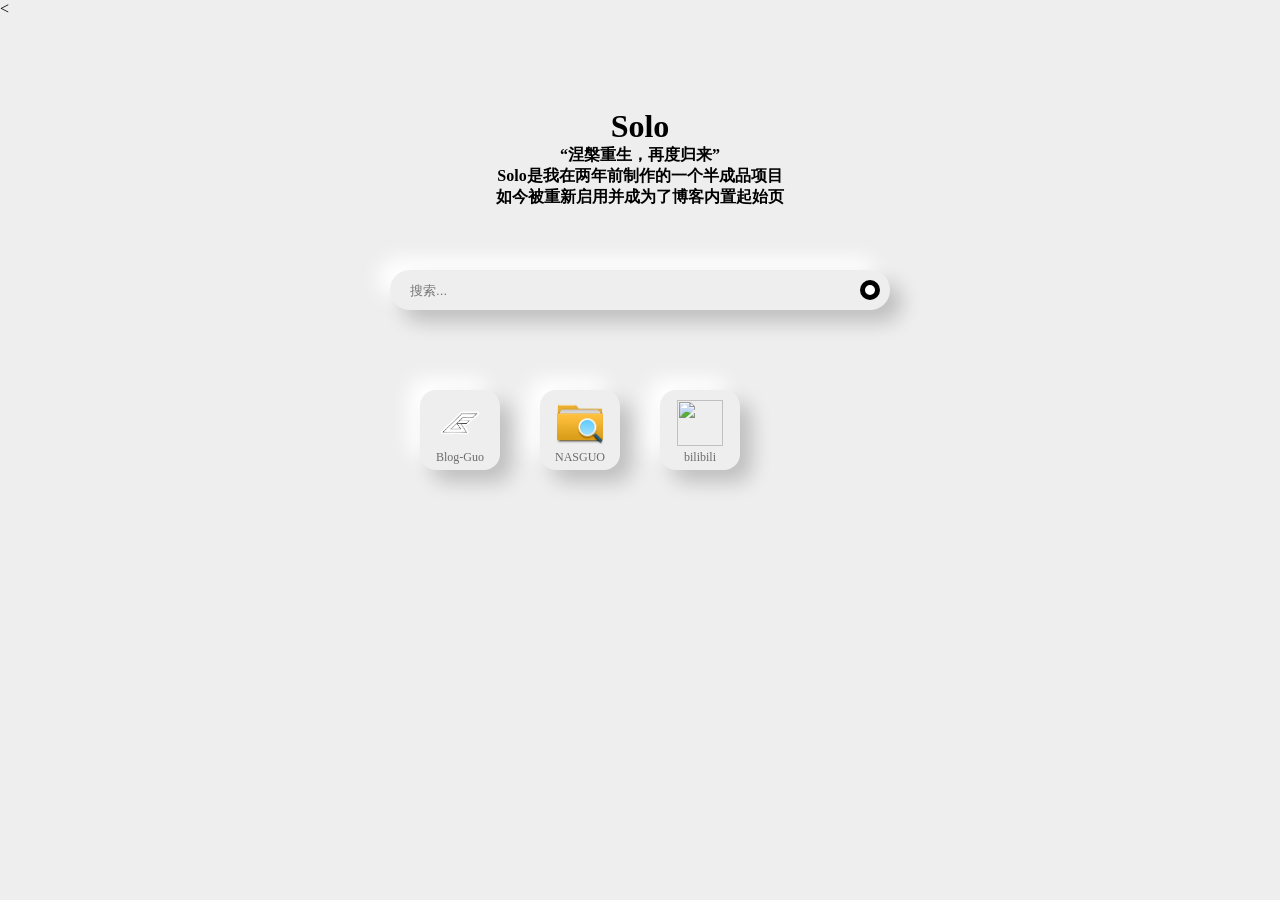
==== index.html @ 63107f01 "Update index.html" ====
<html lang="zh-CN" dir="ltr"><head><meta http-equiv="Content-Type" content="text/html; charset=UTF-8">
    
    <title>Solo丨独奏起始页丨涅槃重生，再度归来</title>
    <<link defer="" href="blog3.png" rel="shortcut icon" type="image/x-icon">
    <link rel="stylesheet" href="beginPageCss1.css" type="text/css">
  </head>
  <body>
	  <br><br><br><br><br><br>
	  <h1 style='text-align:center;'>Solo</h1>
    <div class="backgroundBox1">
      <div class="backgroundBox2">
        <div id="backgroundFormStyle">
          <form action="https://www.bing.com/" method="get" target="_parent" id="searchForm">
            <input type="hidden" name="search" value="？">
            <input type="text" name="q" placeholder="搜索..." id="searchInput" autocomplete="off">
            <input type="submit" value="" id="confirmInput">
          </form>
        </div>
        <div class="iconBackBoxAll">
         
          <a class="iconBackBox" href="http://blogguo.top">
            <img src="blog3.png" alt="" data:image="">
            <div>
              <p>Blog-Guo</p>
            </div>
          </a>
          
          <a class="iconBackBox" href="http://875n8f1350.vicp.fun:43480">
            <img src="nas.png" alt="">
            <div>
              <p>NASGUO</p>
            </div>
          </a>
			   <a class="iconBackBox" href="https://www.bilibili.com/">
            <img src="https://zgmz.github.io/bilibili.png" alt="">
            <div>
              <p>bilibili</p>
            </div>
          </a>
        
        </div>
      </div>
    </div>
<h4 style='text-align:center;'>“涅槃重生，再度归来”<br>Solo是我在两年前制作的一个半成品项目<br>如今被重新启用并成为了博客内置起始页</h4>
</body></html>
---- beginPageCss1.css ----
*{
  /* 清除所有的padding、margin和border */
  margin: 0;
  padding: 0;
  border: 0;
}
body {
  background-color: #EFEEEE;
  /* 长按鼠标并滑动的时候回选中框内的内容，这里禁止选中所有文本。 */
  -moz-user-select:none;/*火狐*/
  -webkit-user-select:none;/*webkit浏览器*/
  -ms-user-select:none;/*IE10*/
  -khtml-user-select:none;/*早期浏览器*/
  user-select:none;
}

/*
 * 以下是背景盒子的属性设置
 */

/* 两个盒子的属性主要是为了进行定位 */
.backgroundBox1 {
  background-color: inherit;
  width: 600px;
  height: 400px;
  position: absolute;
  left: 50%;
  margin-left: -300px;
  top: 50%;
  margin-top: -200px;
}
.backgroundBox2 {
  background-color: inherit;
  width: inherit;
  height: inherit;
  position: relative;
}

/*
 * 以下是有关的搜索框的布局
 */

#backgroundFormStyle {
  position: relative;
  height: 20%;
  width: inherit;
}
#searchForm {
  /* 搜索框的属性设置 */
  position: absolute;
  width: 500px;
  height: 40px;
  /* 盒子居中 */
  top: 50%;
  margin-top: -20px;
  left: 50%;
  margin-left: -250px;
  /* 圆角属性，可以根据自己的喜好调节，50%盒子就是个圆形 */
  border-radius: 20px;
  /* 两个阴影属性，做出凸起的效果。 */
  /* 第一个阴影为白色，向左和上移动。 */
  /* 第二个阴影为黑色，向右和下移动。 */
  /* 参数分别为：x方向偏移 y方向偏移 阴影模糊半径 颜色 */
  box-shadow: 12px 12px 20px rgba(0, 0, 0, 0.2),
   -12px -12px 20px rgba(255, 255, 255, 1);
}
/* 注意：这里是搜索框的样式，和网站入口按钮不同，没有鼠标悬停点击等状态效果。 */
#searchInput {
  width: 90%;
  height: inherit;
  margin-left: 20px;
  background-color: inherit;
  /* outline用来清除点击搜索框的时候出现一个黑色小边框 */
  outline: none;
}
#confirmInput {
  /* 把确认按钮变成黑色边框小圆圈 */
  width: 5%;
  height: 20px;
  width: 20px;
  background-color: white;
  position: absolute;
  right: 10;
  top: 50%;
  margin-top: -10px;
  border-radius: 50%;
  border-color: black;
  border-width: thick;
  border-style: solid;
  outline: none;
}
#confirmInput:hover {
  /* 鼠标悬停到确认按钮上变成小手手 */
  cursor: pointer;
}

/*
 * 下面是关于网站入口的按钮布局
 */

.iconBackBoxAll {
  position: absolute;
  /* 横向居中 */
  left: 50%;
  margin-left: -240px;
  bottom: 0;
  width: 480px;
  height: 70%;
}
.iconBackBoxAll>a {
  background-color: inherit;
  position: relative;
  /* 使用左浮动来布局，如果您的网站入口不是8个，建议另外进行布局 */
  float: left;
  width: 80px;
  height: 80px;
  margin: 20px;
  border-radius: 20%;
  box-shadow: 12px 12px 20px rgba(0, 0, 0, 0.2),
   -12px -12px 20px rgba(255, 255, 255, 1);
  /* 小手手 */
  cursor: pointer;
  /* 动画，阴影过度，做出一个纸面下凹的效果。 */
  /* 参数：需要改变的样式（all是所有）  改变的时间  速度函数 */
  /* 注意注意注意！！！！
   * 这里必须填写速度函数，即便默认曲线就是ease，我也没搞清楚为啥。
   * 后面需要从外阴影过渡到内阴影。在测试的时候，如果不写速度函数曲线没有效果。
   * 其他样式，比如改变盒子宽高颜色没啥问题。希望有大佬帮忙解答一下原因。
   */
  transition: all .2s ease;
}
.iconBackBoxAll>a img {
  /* 图片定位 */
  position: absolute;
  width: 46px;
  height: 46px;
  top: 50%;
  margin-top: -30px;
  left: 50%;
  margin-left: -23px;
}
.iconBackBox>div {
  /* 文本定位 */
  position: absolute;
  width: 60px;
  bottom: 5px;
  left: 50%;
  margin-left: -30px;
  text-align: center;
}
.iconBackBox>div p {
  /* 文本样式 */
  color: #6B6B6B;
  font-size: 12px;
}

/*
 * 下面是关于网站入口的伪类选择器
 */

.iconBackBoxAll>a:hover {
  /* 这里改变盒子阴影 */
  /*
   * 四个参数：
   * 前两个是黑白阴影从外阴影过渡到没有阴影
   * 后连个是黑白阴影从没有阴影过渡到内阴影
   */
  box-shadow: 0px 0px 0px rgba(0, 0, 0, 0.2),
   0px 0px 0px rgba(255, 255, 255, 1),
  12px 12px 20px rgba(0, 0, 0, 0.2) inset,
   -12px -12px 20px rgba(255, 255, 255, 1) inset;
}
.iconBackBoxAll>a:active {
  /* 点击时改变样式，加深效果 */
   box-shadow: 10px 10px 30px rgba(0, 0, 0, 0.2) inset,
    -10px -10px 30px rgba(255, 255, 255, 1) inset;
}


/*
 * 下面是对于增加和删除按钮的属性设置
 */

 /* 这里两个按钮没有功能，在删除html文件中的两个按钮的同时，可以选择删除这里的样式 */
 /* 具体的思路和网站入口一样 */
.setButtonBox {
  /* background-color: red; */
  position: fixed;
  right: 100px; bottom: 50px;
}
.setButtonBox button{
  width: 40px;
  height: 40px;
  margin: 15px;
  border-radius: 50%;
  box-shadow: 12px 12px 20px rgba(0, 0, 0, 0.2),
   -12px -12px 20px rgba(255, 255, 255, 1);
  cursor: pointer;
  outline: none;
  transition: all .2s ease;
}
#addBut {
  background-image: url(icon/addButton.png);
  background-position: center;
  background-repeat: no-repeat;
  background-size: contain;
}
.setButtonBox button:hover{
  box-shadow: 0px 0px 0px rgba(0, 0, 0, 0.2),
   0px 0px 0px rgba(255, 255, 255, 1),
  12px 12px 20px rgba(0, 0, 0, 0.2) inset,
   -12px -12px 20px rgba(255, 255, 255, 1) inset;
}
#deleteBut {
  background-image: url(icon/delete.png);
  background-position: center;
  background-repeat: no-repeat;
  background-size: contain;
}
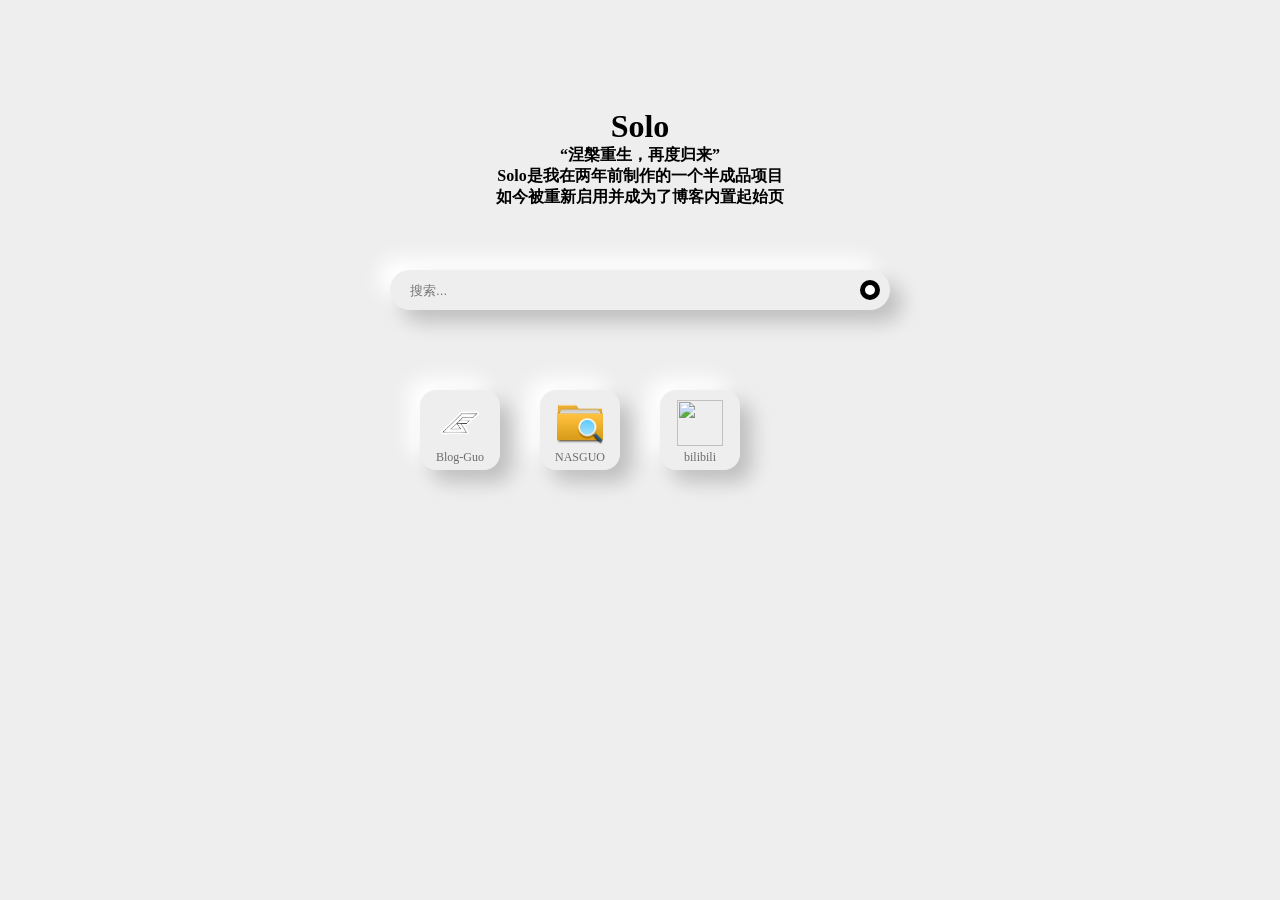
==== commit 70c181ad: "Update index.html" ====
--- a/index.html
+++ b/index.html
@@ -4,7 +4,7 @@
 <html lang="zh-CN" dir="ltr"><head><meta http-equiv="Content-Type" content="text/html; charset=UTF-8">
     
     <title>Solo丨独奏起始页丨涅槃重生，再度归来</title>
-    <<link defer="" href="blog3.png" rel="shortcut icon" type="image/x-icon">
+    <link defer="" href="blog3.png" rel="shortcut icon" type="image/x-icon">
     <link rel="stylesheet" href="beginPageCss1.css" type="text/css">
   </head>
   <body>
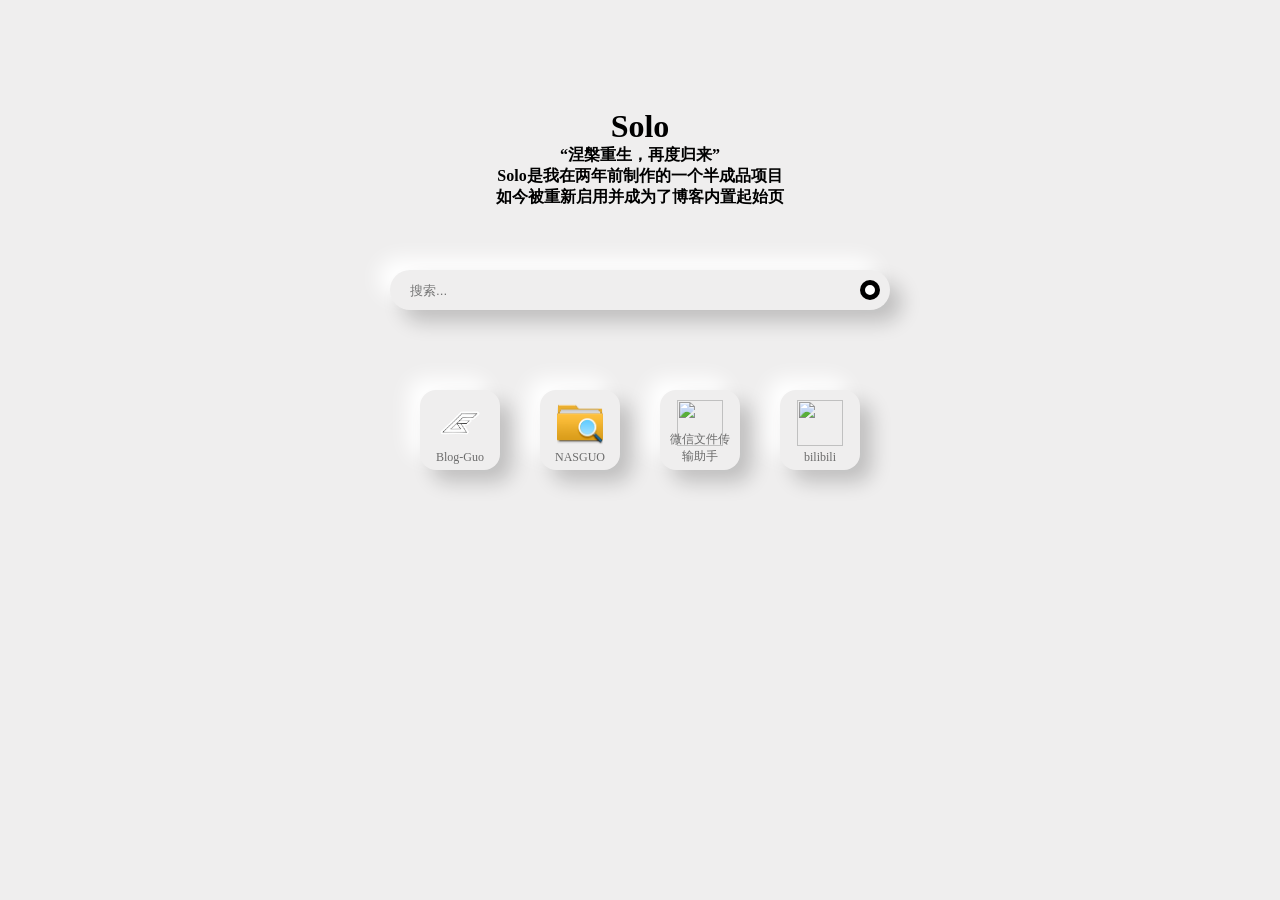
==== commit 1b9c5c46: "Update index.html" ====
--- a/index.html
+++ b/index.html
@@ -34,6 +34,12 @@
               <p>NASGUO</p>
             </div>
           </a>
+		<a class="iconBackBox" href="http://875n8f1350.vicp.fun:43480">
+            <img src="wx.png" alt="">
+            <div>
+              <p>微信文件传输助手</p>
+            </div>
+          </a>
 			   <a class="iconBackBox" href="https://www.bilibili.com/">
             <img src="https://zgmz.github.io/bilibili.png" alt="">
             <div>
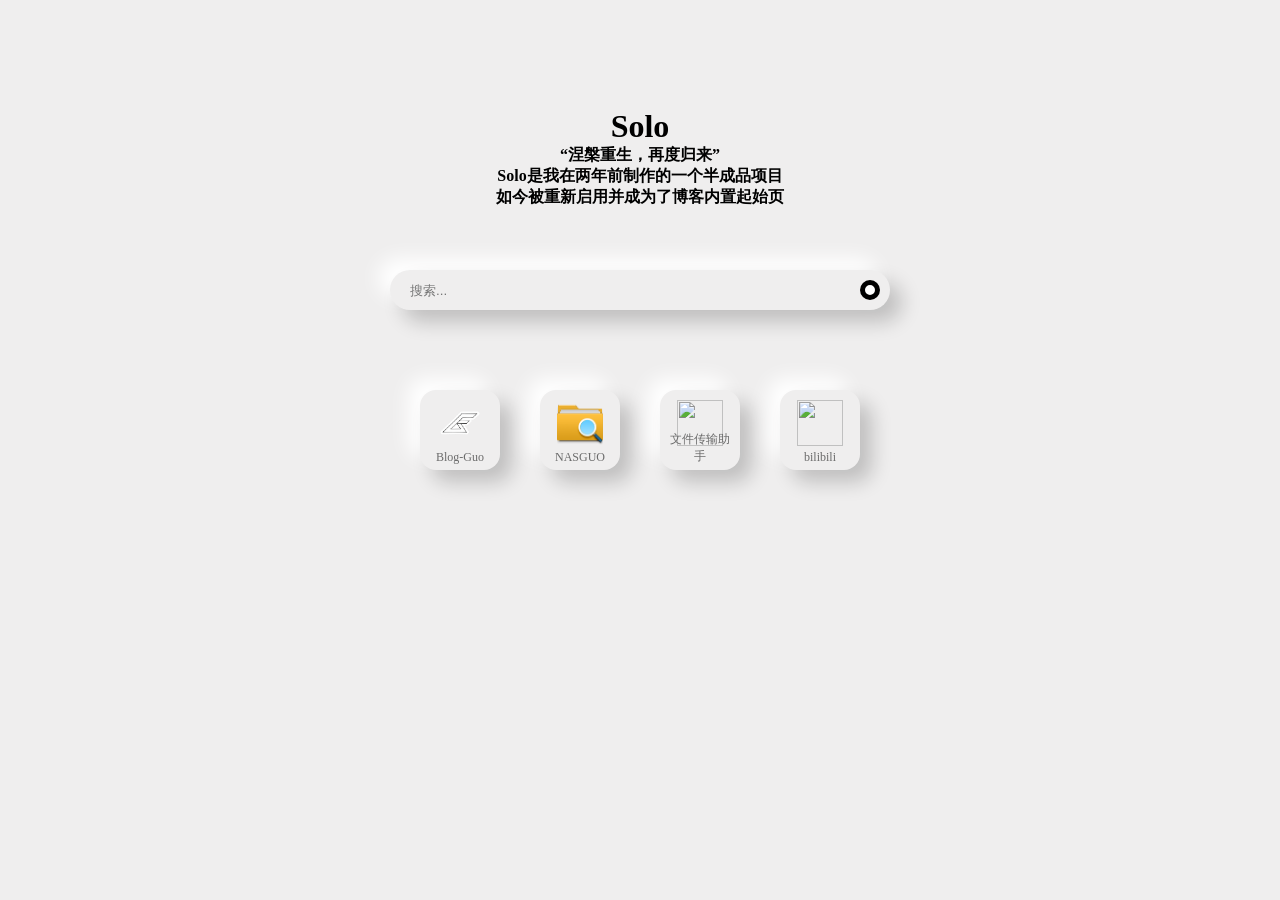
==== commit 6bcf134e: "Update index.html" ====
--- a/index.html
+++ b/index.html
@@ -37,7 +37,7 @@
 		<a class="iconBackBox" href="http://875n8f1350.vicp.fun:43480">
             <img src="wx.png" alt="">
             <div>
-              <p>微信文件传输助手</p>
+              <p>文件传输助手</p>
             </div>
           </a>
 			   <a class="iconBackBox" href="https://www.bilibili.com/">
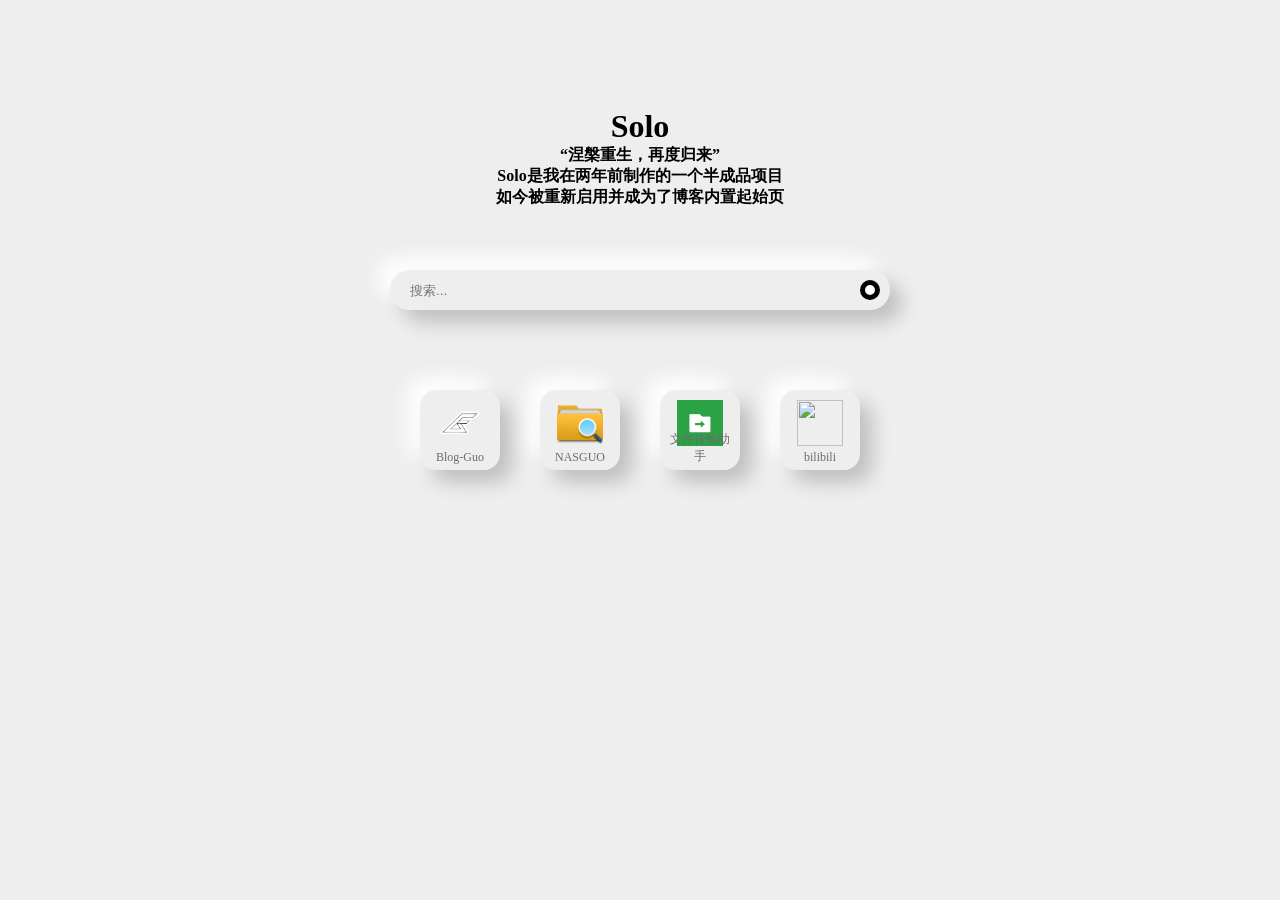
==== commit 3375f5cd: "Update index.html" ====
--- a/index.html
+++ b/index.html
@@ -35,7 +35,7 @@
             </div>
           </a>
 		<a class="iconBackBox" href="http://875n8f1350.vicp.fun:43480">
-            <img src="wx.png" alt="">
+            <img src="wx.jpg" alt="">
             <div>
               <p>文件传输助手</p>
             </div>
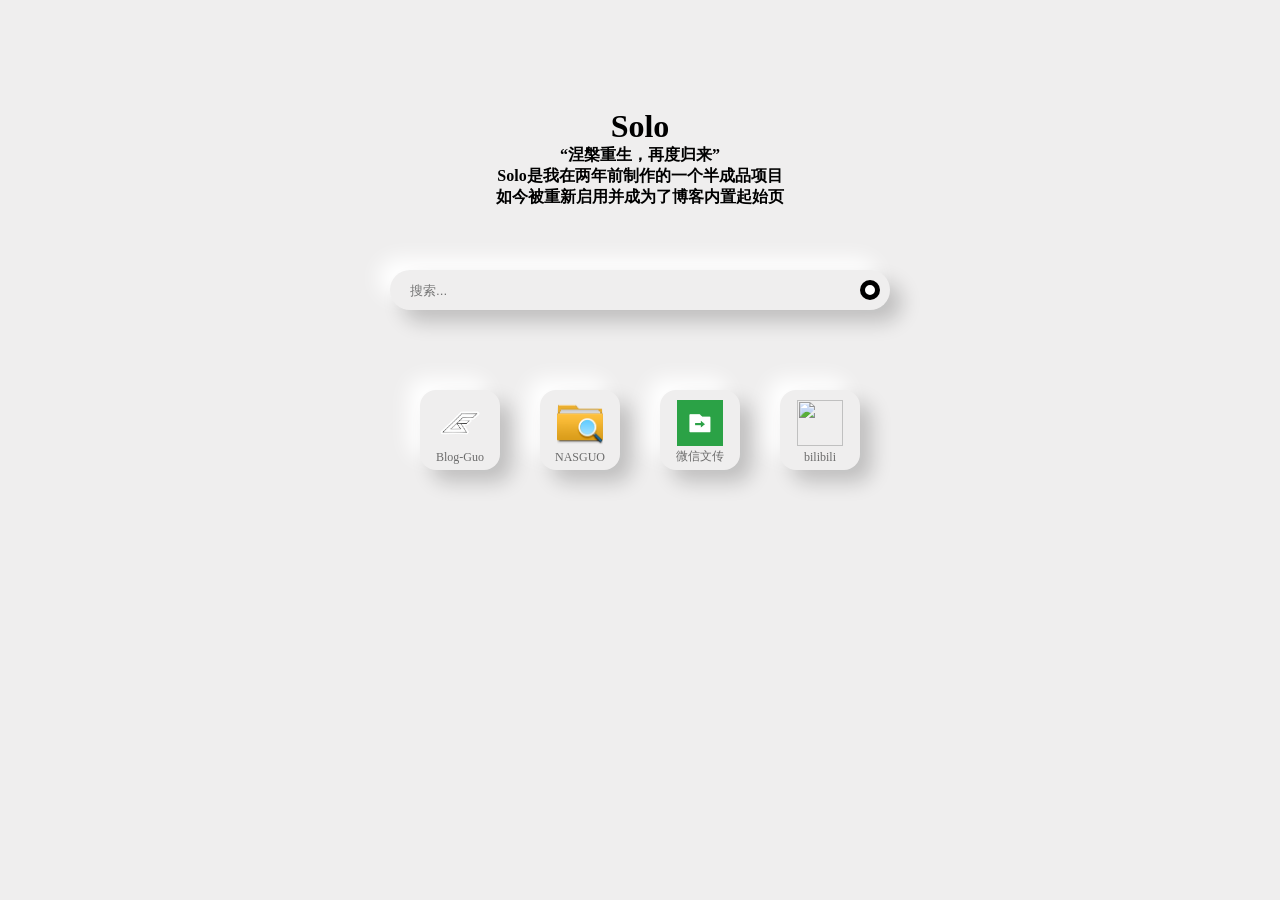
==== commit b8248383: "Update index.html" ====
--- a/index.html
+++ b/index.html
@@ -34,10 +34,10 @@
               <p>NASGUO</p>
             </div>
           </a>
-		<a class="iconBackBox" href="http://875n8f1350.vicp.fun:43480">
+		<a class="iconBackBox" href="https://szfilehelper.weixin.qq.com/">
             <img src="wx.jpg" alt="">
             <div>
-              <p>文件传输助手</p>
+              <p>微信文传</p>
             </div>
           </a>
 			   <a class="iconBackBox" href="https://www.bilibili.com/">
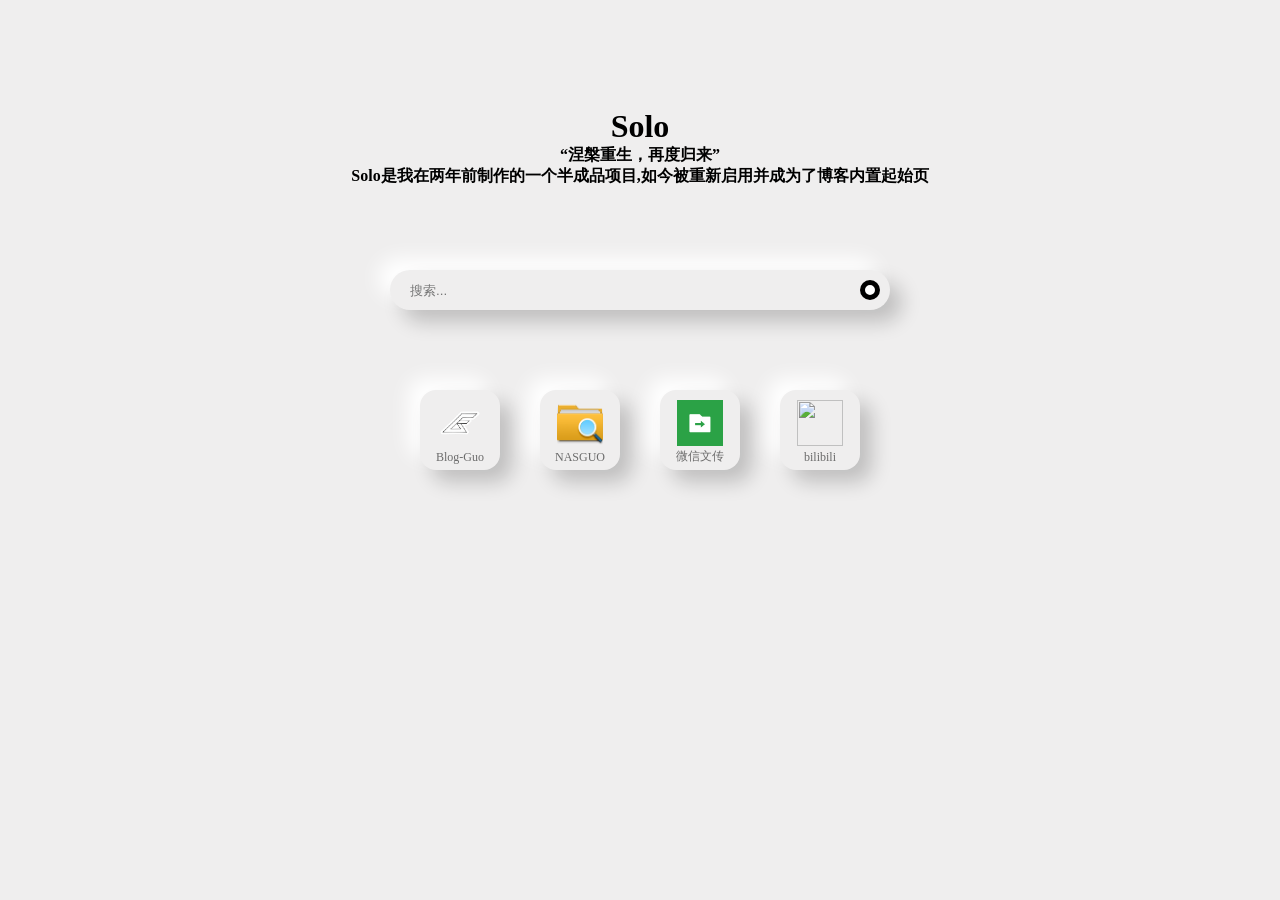
==== commit f3e5880a: "Update index.html" ====
--- a/index.html
+++ b/index.html
@@ -50,5 +50,5 @@
         </div>
       </div>
     </div>
-<h4 style='text-align:center;'>“涅槃重生，再度归来”<br>Solo是我在两年前制作的一个半成品项目<br>如今被重新启用并成为了博客内置起始页</h4>
+<h4 style='text-align:center;'>“涅槃重生，再度归来”<br>Solo是我在两年前制作的一个半成品项目,如今被重新启用并成为了博客内置起始页</h4>
 </body></html>
